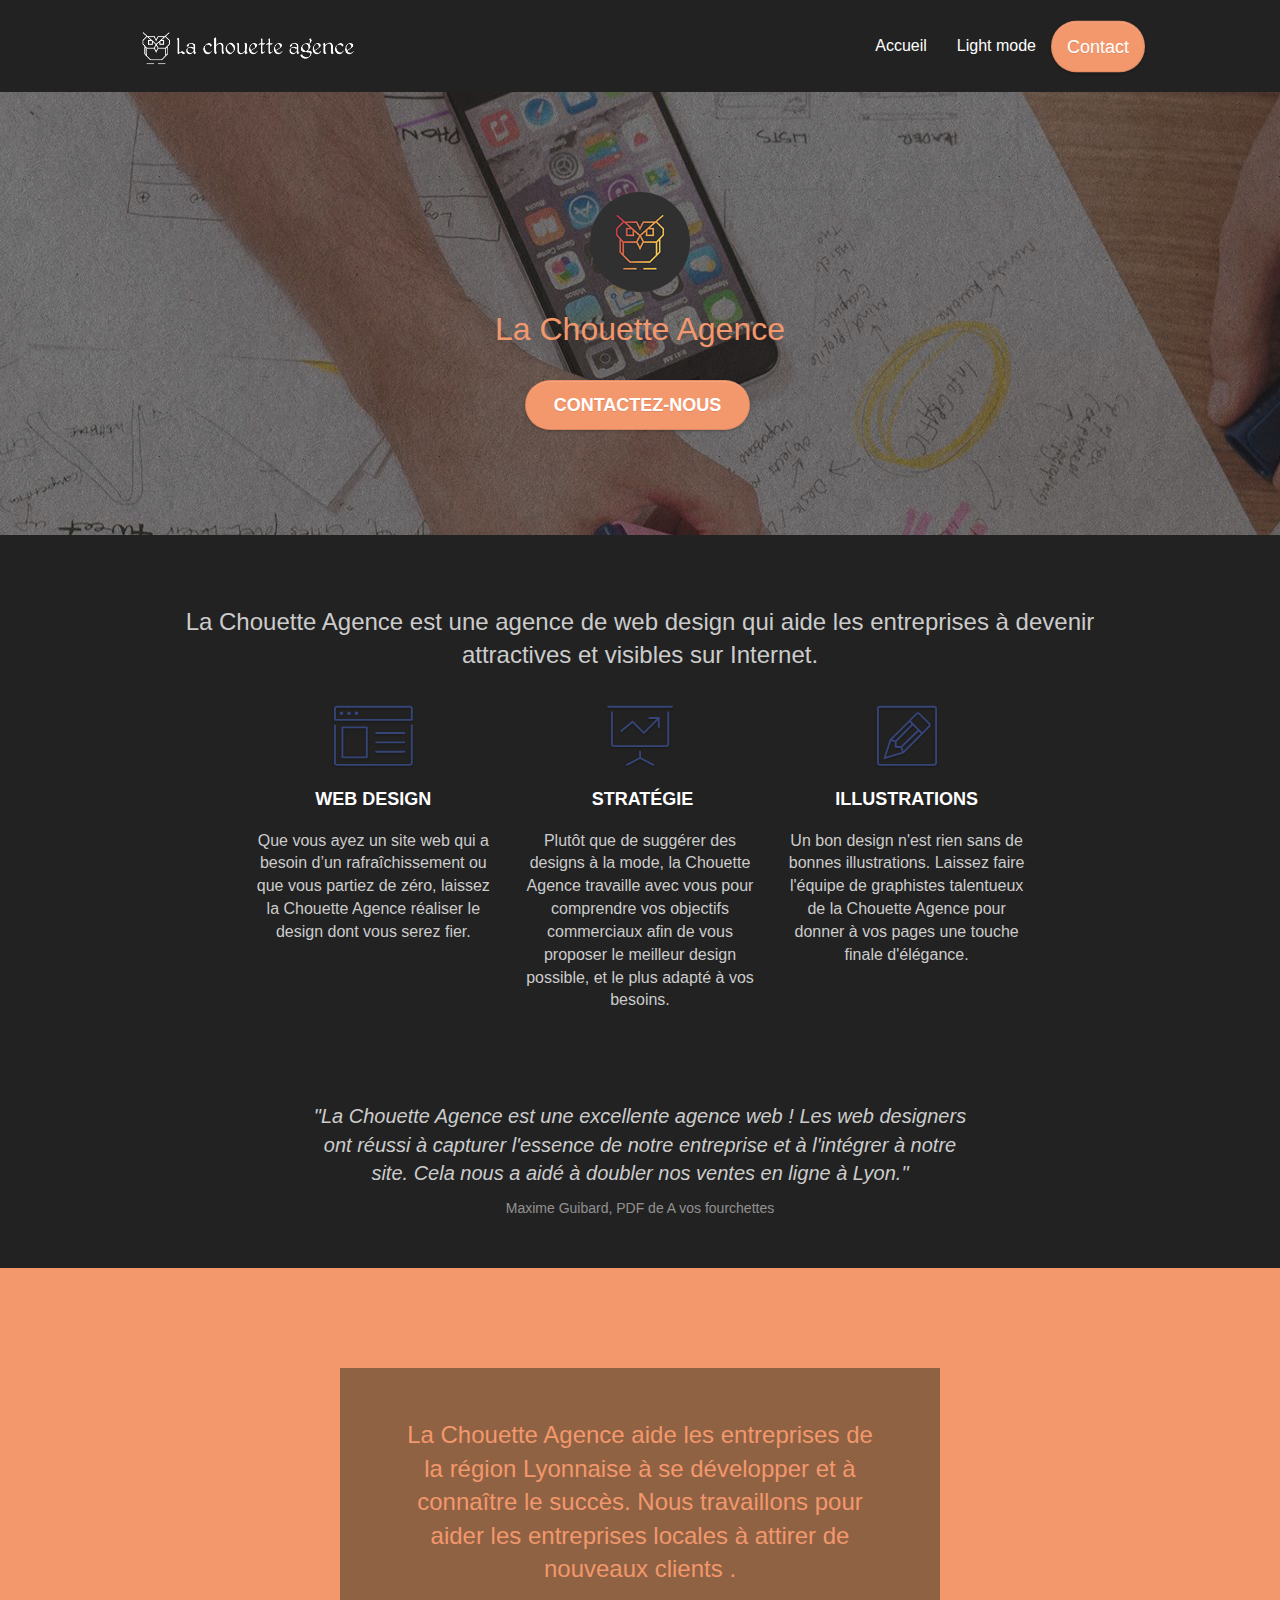
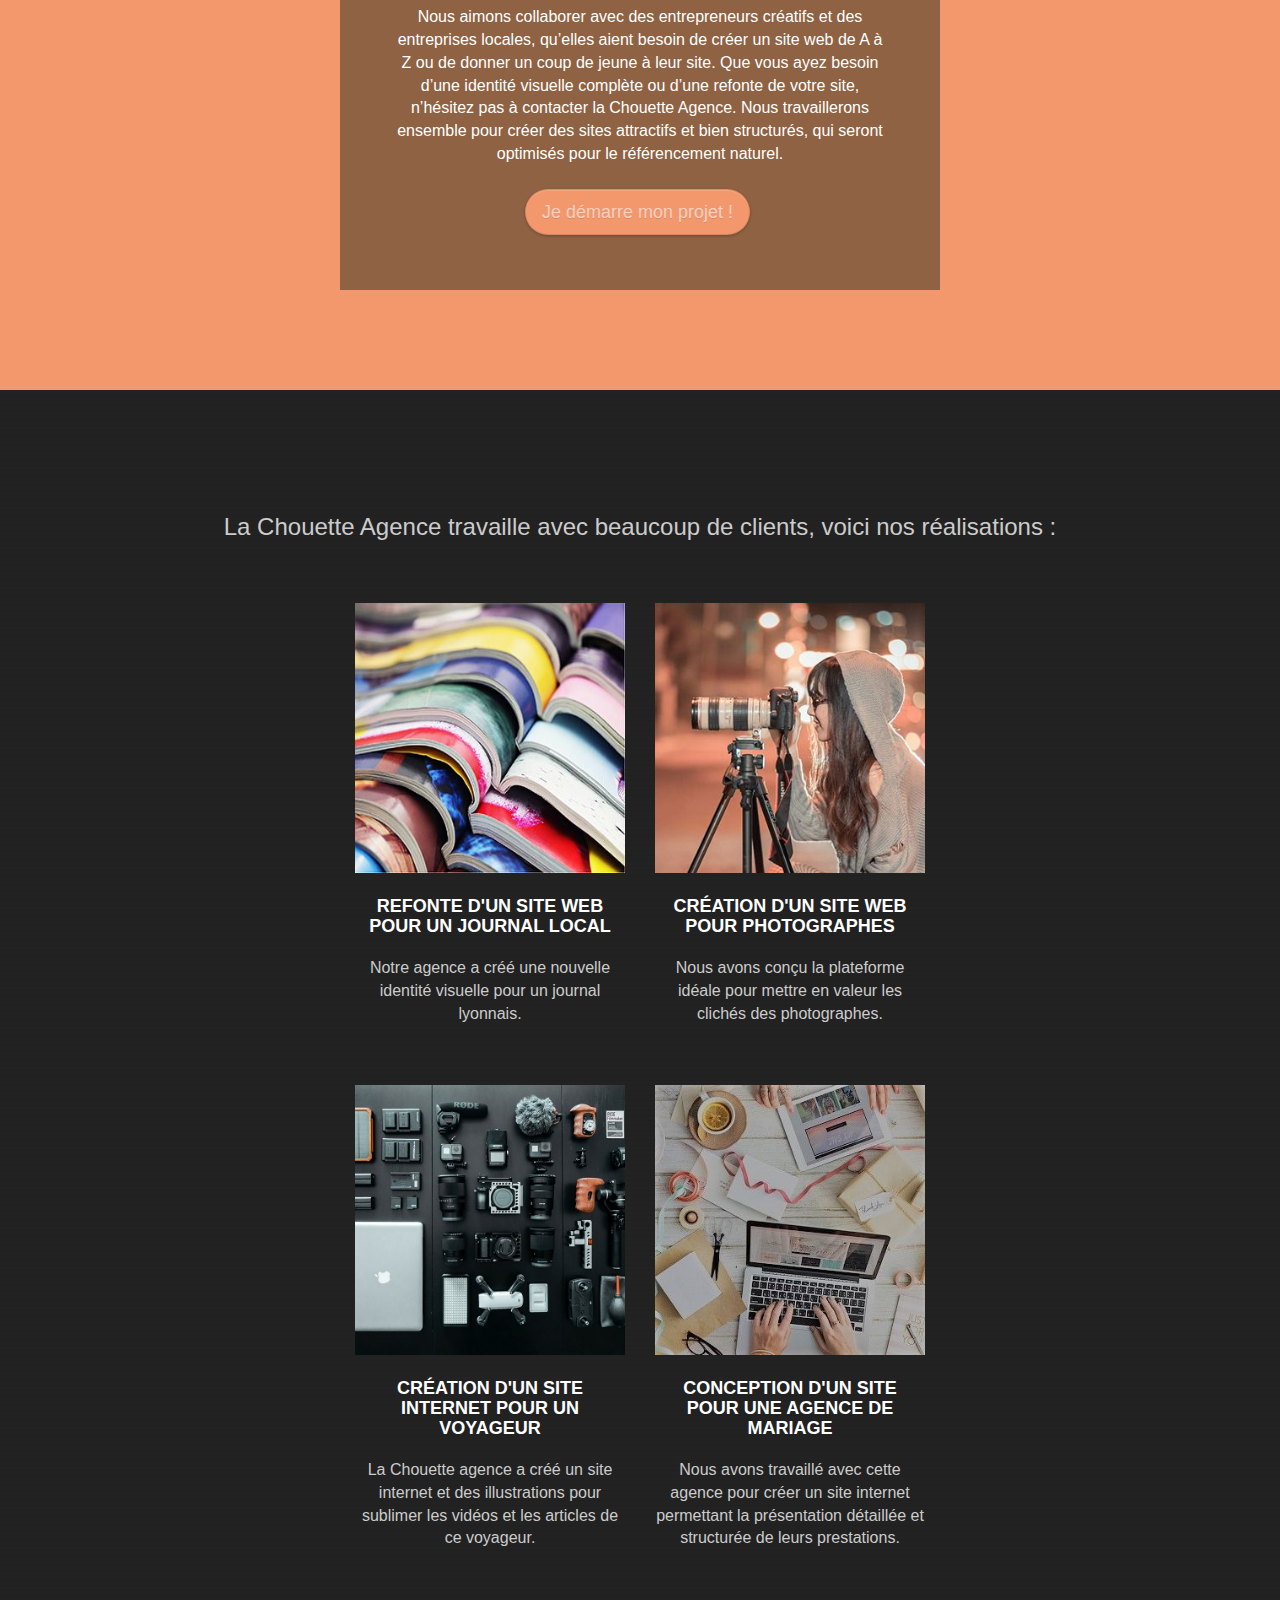
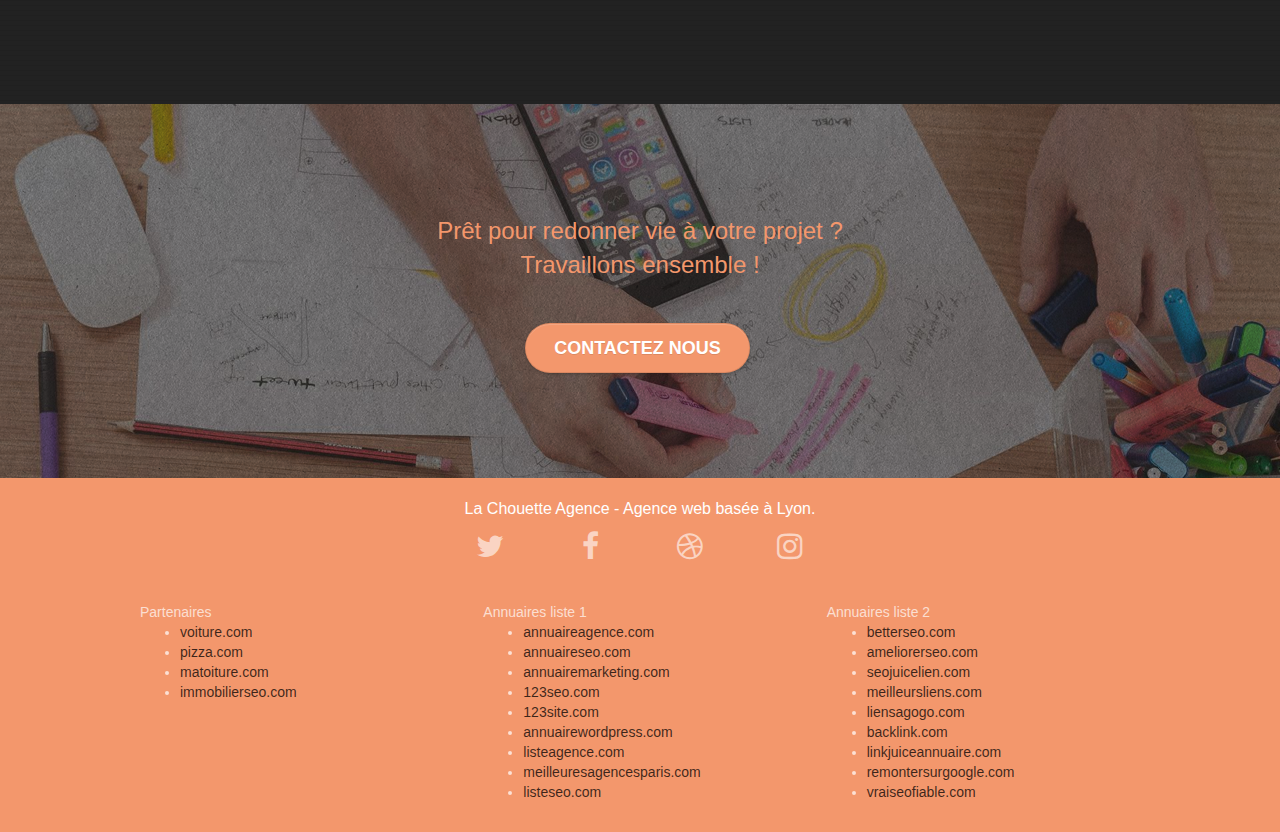
==== darkmode/index.html @ e405d604 "Initial commit" ====
<!doctype html>
<html lang="Default">
<head>
    <meta charset="utf-8">
    <meta name="keywords" content="seo, google, site web, site internet, agence design lyon, agence design, agence design,agence design,strategie,webdesign,web design,agence design,agence design,agence design">
    <meta name="description" content="La Chouette Agence est une Agence de web design basée à Lyon.">
	<meta name="viewport" content="width=device-width, initial-scale=1.0, viewport-fit=cover">
	<meta name="robots" content="index, follow">
    <link rel="shortcut icon" type="image/png" href="../favicon.jpg">
    
	<link rel="stylesheet" type="text/css" href="../css/bootstrap.min.css">
	<link rel="stylesheet" type="text/css" href="../css/font-awesome.min.css">
	<link rel="stylesheet" type="text/css" href="../css/et-line.min.css">
	<link rel="stylesheet" type="text/css" href="../style.darkmode.css">
    
	<script defer src="../js/jquery-2.1.0.min.js"></script>
	<script defer src="../js/bootstrap.min.js"></script>
	<script defer src="../js/blocs.min.js"></script>
	<script defer src="../js/jquery.touchSwipe.min.js" defer></script>
	<script defer src="../js/gmaps.min.js"></script>

    <title>La Chouette Agence - Agence Web Design</title>

    
<!-- Analytics -->
 
<!-- Analytics END -->
    
</head>
<body>
<!-- Principal conteneur -->
<div class="page-container">
	<main>
		<!-- bloc-0 -->
		<div class="bloc l-bloc " id="bloc-0">
			<div class="container bloc-sm">

				<nav class="navbar row">
					<div class="navbar-header">
						<a class="navbar-brand" href="index.html"><img src="../img/la-chouette-agence-light.png" alt="paris web design logo agence web meilleure agence" height="40" /></a>
						<button id="nav-toggle" type="button" class="ui-navbar-toggle navbar-toggle" data-toggle="collapse" data-target=".navbar-1">
							<span class="sr-only">Toggle navigation</span><span class="icon-bar"></span><span class="icon-bar"></span><span class="icon-bar"></span>
						</button>
					</div>
					<div class="collapse navbar-collapse navbar-1 special-dropdown-nav">
						<ul class="site-navigation nav navbar-nav">
							<li>
								<a href="index.html">Accueil</a>
							</li>
							<li>
								<a href="../index.html">Light mode</a>
							</li>
							<li>
								<a class="btn btn-atomic-tangerine btn-clean btn-rd btn-lg" href="../darkmode/contact.html">Contact</a>
							</li>
						</ul>
					</div>
				</nav>
			</div>
		</div>
		<!-- bloc-0 END -->

		<!-- bloc-1-presentation -->
		<header>
			<div class="bloc bgc-dark-slate-blue bg-banniere d-bloc bg-t-edge bloc-bg-texture texture-paper b-parallax" id="bloc-1-hero">
				<div class="container bloc-lg">
					<div class="row tight-width-whitespace">
						<div class="col-sm-12">
							<img src="../img/logo.png" class="center-block image-resize-mode" width="100" alt="La chouette agence, agence web paris, création logo paris" />
							<h1 class="text-center hero-bloc-text tc-white ">
								La Chouette Agence
							</h1>
							<div class="text-center">
								<a href="../font-size/contact.html" class="btn btn-lg btn-clean btn-rd cta-hero btn-atomic-tangerine" id="cta-hero">Contactez-nous</a>
							</div>
						</div>
					</div>
				</div>
			</div>
		</header>
		<!-- bloc-1-presentation END -->

		<!-- bloc-2-services -->
		<section>
			<div class="bloc l-bloc" id="bloc-2-services">
				<div class="container bloc-md">
					<div class="row">
						<div class="col-sm-12 text-center">
							<h2>La Chouette Agence est une agence de web design qui aide les entreprises à devenir attractives et visibles sur Internet.</h2>
						</div>
					</div>
					<div class="row voffset-lg med-width-whitespace">
						<div class="col-sm-4">
							<div class="text-center">
								<span class="et-icon-browser sm-shadow icon-dark-slate-blue icons icon-lg"></span>
							</div>
							<h3 class="mg-md text-center">
								Web design
							</h3>
							<p class="text-center ">
								Que vous ayez un site web qui a besoin d&rsquo;un rafraîchissement ou que vous partiez de zéro, laissez la Chouette Agence réaliser le design dont vous serez fier.
							</p>
						</div>
						<div class="col-sm-4">
							<div class="text-center">
								<span class="et-icon-presentation sm-shadow icon-dark-slate-blue icons icon-lg"></span>
							</div>
							<h3 class="mg-md text-center">
								&nbsp;Stratégie
							</h3>
							<p class="text-center ">
								Plutôt que de suggérer des designs à la mode, la Chouette Agence travaille avec vous pour comprendre vos objectifs commerciaux afin de vous proposer le meilleur design possible, et le plus adapté à vos besoins.<br>
							</p>
						</div>
						<div class="col-sm-4">
							<div class="text-center">
								<span class="et-icon-edit sm-shadow icon-dark-slate-blue icons icon-lg"></span>
							</div>
							<h3 class="mg-md text-center">
								Illustrations
							</h3>
							<p class="text-center ">
								Un bon design n'est rien sans de bonnes illustrations. Laissez faire l'équipe de graphistes talentueux de la Chouette Agence pour donner à vos pages une touche finale d'élégance.
							</p>
						</div>
					</div>
					<div class="row voffset-lg voffset">
						<div class="col-xs-12 col-md-8 col-md-offset-2 text-center">
							<div class="citation">
								<p>"La Chouette Agence est une excellente agence web ! Les web designers ont réussi à capturer l'essence de notre entreprise et à l'intégrer à notre site. Cela nous a aidé à doubler nos ventes en ligne à Lyon."</p>
								Maxime Guibard, PDF de A vos fourchettes
							</div>

						</div>
					</div>
				</div>
			</div>
		</section>
		<!-- bloc-2-services END -->

		<!-- bloc-3-what-i-do -->
		<section>
			<div class="bloc tc-white bgc-atomic-tangerine bg-presentation d-bloc bloc-bg-texture b-parallax" id="bloc-3-what-i-do">
				<div class="container bloc-lg">
					<div class="row tight-width-whitespace black-background">
						<div class="col-sm-12">
							<h2 class="mg-md text-center tc-white">
								La Chouette Agence aide les entreprises de la région Lyonnaise à se développer et à connaître le succès. Nous travaillons pour aider les entreprises locales à attirer de nouveaux clients .<br>
							</h2>
							<p class="text-center white">
								Nous aimons collaborer avec des entrepreneurs créatifs et des entreprises locales, qu’elles aient besoin de créer un site web de A à Z ou de donner un coup de jeune à leur site. Que vous ayez besoin d’une identité visuelle complète ou d’une refonte de votre site, n’hésitez pas à contacter la Chouette Agence. Nous travaillerons ensemble pour créer des sites attractifs et bien structurés, qui seront optimisés pour le référencement naturel. 
								<br><br>
								<a class="btn btn-atomic-tangerine btn-clean btn-rd btn-lg" title="Contactez la Chouette Agence" href="../font-size/contact.html">Je démarre mon projet !</a><br>
							</p>
						</div>
					</div>
				</div>
			</div>
		</section>
		<!-- bloc-3-what-i-do END -->

		<!-- bloc-4-portfolio -->
		<section>
			<div class="bloc bg-lines-h2-bg bg-repeat l-bloc" id="bloc-4-portfolio">
				<div class="container bloc-lg">
					<div class="row">
						<div class="col-sm-12 text-center">
							<h2>La Chouette Agence travaille avec beaucoup de clients, voici nos réalisations :</h2>
						</div>
					</div>
					<div class="row tight-width-whitespace portfolio-row">
						<article class="col-sm-6">
							<a href="#" data-lightbox="../img/1.jpg" data-gallery-id="gallery-1" data-caption="Refonte d'un site web pour un journal local" data-frame="snapshot-lb"><img src="../img/1.jpg" alt="paris web design logo agence web meilleure agence et refonte site web journal" class="img-responsive portfolio-thumb" /></a>
							<h3 class="mg-md text-center">
								Refonte d'un site web pour un journal local
							</h3>
							<p class="text-center">
								Notre agence a créé une nouvelle identité visuelle pour un journal lyonnais.
							</p>
						</article>
						<article class="col-sm-6">
							<a href="#" data-lightbox="../img/2.jpg" data-gallery-id="gallery-1" data-caption="Création d'un site web pour photographes" data-frame="snapshot-lb"><img src="../img/2.jpg" class="img-responsive portfolio-thumb" alt="paris web design logo agence web meilleure agence, Création d'un site web pour photographes" /></a>
							<h3 class="mg-md text-center">
								Création d'un site web pour photographes
							</h3>
							<p class="text-center">
								Nous avons conçu la plateforme idéale pour mettre en valeur les clichés des photographes.
							</p>
						</article>
					</div>
					<div class="row tight-width-whitespace portfolio-row">
						<article class="col-sm-6">
							<a href="#" data-lightbox="../img/3.jpg" data-gallery-id="gallery-1" data-caption="Création d'un site internet pour un voyageur" data-frame="snapshot-lb"><img src="../img/3.jpg" class="img-responsive portfolio-thumb" alt="paris web design logo agence web meilleure agence, Création d'un site web pour voyageur"/></a>
							<h3 class="mg-md text-center">
								Création d'un site internet pour un voyageur
							</h3>
							<p class="text-center">
								La Chouette agence a créé un site internet et des illustrations pour sublimer les vidéos et les articles de ce voyageur.
							</p>
						</article>
						<article class="col-sm-6">
							<a href="#" data-lightbox="../img/4.jpg" data-gallery-id="gallery-1" data-caption="Conception d'un site pour une agence de mariage" data-frame="snapshot-lb"><img src="../img/4.jpg" class="img-responsive portfolio-thumb" alt="paris web design logo agence web meilleure agence, Création d'un site web pour agence de mariage" /></a>
							<h3 class="mg-md text-center">
								Conception d'un site pour une agence de mariage
							</h3>
							<p class="text-center">
								Nous avons travaillé avec cette agence pour créer un site internet permettant la présentation détaillée et structurée de leurs prestations.
							</p>
						</article>
					</div>
				</div>
			</div>
		</section>
		<!-- bloc-4-portfolio END -->

		<!-- bloc-5-cta -->
		<section>
			<div class="bloc bgc-dark-slate-blue bg-banniere d-bloc bloc-bg-texture texture-paper" id="bloc-5-cta">
				<div class="container bloc-lg">
					<div class="row">
						<h2 class="mg-md text-center tc-white">
							Prêt pour redonner vie à votre projet ?<br> Travaillons ensemble !
						</h2>
						<div class="col-sm-12 text-center">
							<a href="../font-size/contact.html" class="btn btn-atomic-tangerine btn-clean btn-rd btn-lg cta-hero">Contactez nous</a>
						</div>
					</div>
				</div>
			</div>
		</section>
		<!-- bloc-5-cta END -->
</main>
<!-- Footer - bloc-8 -->
<footer>
	<div class="bloc bgc-atomic-tangerine d-bloc" id="bloc-8">
		<div class="container bloc-sm">
			<div class="row">
				<div class="col-sm-12">
					<p class="text-center white">
						La Chouette Agence - Agence web basée à Lyon.<br>
					</p>
					<div class="row row-no-gutters social">
						<div class="col-sm-3">
							<div class="text-center">
								<a class="social" href="index.html"><span class="fa fa-twitter icon-md"></span></a>
							</div>
						</div>
						<div class="col-sm-3">
							<div class="text-center">
								<a class="social" href="index.html"><span class="fa fa-facebook icon-md"></span></a>
							</div>
						</div>
						<div class="col-sm-3">
							<div class="text-center">
								<a class="social" href="index.html"><span class="fa fa-dribbble icon-md"></span></a>
							</div>
						</div>
						<div class="col-sm-3">
							<div class="text-center">
								<a class="social" href="index.html"><span class="fa fa-instagram icon-md"></span></a>
							</div>
						</div>
						<div class="keywords" style="color:#F3976C;">Agence web à paris, stratégie web, web design, illustrations, design de site web, site web, web, internet, site internet, site</div>
					</div>
					<div class="row">
						<div class="col-sm-4">
							Partenaires
								<ul>
									<li><a href="voiture.com">voiture.com</a></li>
									<li><a href="pizza.com">pizza.com</a></li>
									<li><a href="matoiture.com">matoiture.com</a></li>
									<li><a href="immobilierseo.com">immobilierseo.com</a></li>
								</ul>		
						</div>
						<div class="col-sm-4">
							Annuaires liste 1
							<ul>
								<li><a href="annuaireagence.com">annuaireagence.com</a></li>
								<li><a href="annuaireseo.com">annuaireseo.com</a></li>
								<li><a href="annuairemarketing.com">annuairemarketing.com</a></li>
								<li><a href="123seoture.com">123seo.com</a></li>
								<li><a href="123site.com">123site.com</a></li>
								<li><a href="annuairewordpress.com">annuairewordpress.com</a></li>
								<li><a href="listeagence.com">listeagence.com</a></li>
								<li><a href="meilleuresagencesparis.com">meilleuresagencesparis.com</a></li>
								<li><a href="listeseo.com">listeseo.com</a></li>
							</ul>
						</div>
						<div class="col-sm-4">
							Annuaires liste 2
							<ul>
								<li><a href="betterseo.com">betterseo.com</a></li>
								<li><a href="ameliorerseo.com">ameliorerseo.com</a></li>
								<li><a href="seojuicelien.com">seojuicelien.com</a></li>
								<li><a href="meilleursliens.com">meilleursliens.com</a></li>
								<li><a href="liensagogo.com">liensagogo.com</a></li>
								<li><a href="backlink.com">backlink.com</a></li>
								<li><a href="linkjuiceannuaire.com">linkjuiceannuaire.com</a></li>
								<li><a href="remontersurgoogle.com">remontersurgoogle.com</a></li>
								<li><a href="vraiseofiable.com">vraiseofiable.com</a></li>
							</ul>
						</div>
					</div>
				</div>
			</div>
		</div>
	</div>
</footer>
<!-- Footer - bloc-8 END -->

</div>
<!-- Principal conteneur END -->
    

</body>
</html>
---- style.darkmode.css ----
body {
    margin: 0;
    padding: 0;
    background: #222;
    overflow-x: hidden;
    -webkit-font-smoothing: antialiased;
    -moz-osx-font-smoothing: grayscale;
}

a,
button {
    transition: all .3s ease-in-out;
    outline: none;
}

a:hover {
    text-decoration: none;
    cursor: pointer;
}

#page-loading-blocs-notifaction {
    position: fixed;
    top: 0;
    bottom: 0;
    width: 100%;
    z-index: 100000;
    background: #FFFFFF url("img/pageload-spinner.gif") no-repeat center center;
}

.bloc {
    width: 100%;
    clear: both;
    background: 50% 50% no-repeat;
    padding: 0 50px;
    -webkit-background-size: cover;
    -moz-background-size: cover;
    -o-background-size: cover;
    background-size: cover;
    position: relative;
}

.bloc .container {
    padding-left: 0;
    padding-right: 0;
}

.bloc-lg {
    padding: 100px 50px;
}

.bloc-md {
    padding: 50px;
}

.bloc-sm {
    padding: 20px 50px;
}

.bg-center,
.bg-l-edge,
.bg-r-edge,
.bg-t-edge,
.bg-b-edge,
.bg-tl-edge,
.bg-bl-edge,
.bg-tr-edge,
.bg-br-edge,
.bg-repeat {
    -webkit-background-size: auto;
    -moz-background-size: auto;
    -o-background-size: auto;
    background-size: auto;
}

.bg-repeat {
    background: repeat;
}

.bg-t-edge {
    background: top no-repeat;
}

.bloc-bg-texture::before {
    content: "";
    background-size: 2px 2px;
    position: absolute;
    top: 0;
    bottom: 0;
    left: 0;
    right: 0;
}

.texture-paper::before {
    background: url(img/texture-paper.png);
    background-size: 280px 280px;
}

.b-parallax {
    background-attachment: fixed;
}

.d-bloc {
    color: rgba(255, 255, 255, .7);
}

.d-bloc button:hover {
    color: rgba(255, 255, 255, .9);
}

.d-bloc .icon-round,
.d-bloc .icon-square,
.d-bloc .icon-rounded,
.d-bloc .icon-semi-rounded-a,
.d-bloc .icon-semi-rounded-b {
    border-color: rgba(255, 255, 255, .9);
}

.d-bloc .divider-h span {
    border-color: rgba(255, 255, 255, .2);
}

.d-bloc .a-btn,
.d-bloc .navbar a,
.d-bloc .navbar-brand,
.d-bloc a .icon-sm,
.d-bloc a .icon-md,
.d-bloc a .icon-lg,
.d-bloc a .icon-xl,
.d-bloc h1 a,
.d-bloc h2 a,
.d-bloc h3 a,
.d-bloc h4 a,
.d-bloc h5 a,
.d-bloc h6 a,
.d-bloc p a {
    color: rgba(255, 255, 255, .6);
}

.d-bloc .a-btn:hover,
.d-bloc .navbar a:hover,
.d-bloc .navbar-brand:hover,
.d-bloc a:hover .icon-sm,
.d-bloc a:hover .icon-md,
.d-bloc a:hover .icon-lg,
.d-bloc a:hover .icon-xl,
.d-bloc h1 a:hover,
.d-bloc h2 a:hover,
.d-bloc h3 a:hover,
.d-bloc h4 a:hover,
.d-bloc h5 a:hover,
.d-bloc h6 a:hover,
.d-bloc p a:hover {
    color: rgba(255, 255, 255, 1);
}

.d-bloc .navbar-toggle .icon-bar {
    background: rgba(255, 255, 255, 1);
}

.d-bloc .btn-wire,
.d-bloc .btn-wire:hover {
    color: rgba(255, 255, 255, 1);
    border-color: rgba(255, 255, 255, 1);
}

.d-bloc .panel {
    color: rgba(0, 0, 0, .5);
}

.d-bloc .panel button:hover {
    color: rgba(0, 0, 0, .7);
}

.d-bloc .panel icon {
    border-color: rgba(0, 0, 0, .7);
}

.d-bloc .panel .divider-h span {
    border-color: rgba(0, 0, 0, .1);
}

.d-bloc .panel .a-btn {
    color: rgba(0, 0, 0, .6);
}

.d-bloc .panel .a-btn:hover {
    color: rgba(0, 0, 0, 1);
}

.d-bloc .panel .btn-wire,
.d-bloc .panel .btn-wire:hover {
    color: rgba(0, 0, 0, .7);
    border-color: rgba(0, 0, 0, .3);
}

.d-bloc .panel,
.l-bloc {
    color: rgba(255,255, 255, .5);
}

.d-bloc .panel button:hover,
.l-bloc button:hover {
    color: rgba(0, 0, 0, .7);
}

.l-bloc .icon-round,
.l-bloc .icon-square,
.l-bloc .icon-rounded,
.l-bloc .icon-semi-rounded-a,
.l-bloc .icon-semi-rounded-b {
    border-color: rgba(0, 0, 0, .7);
}

.d-bloc .panel .divider-h span,
.l-bloc .divider-h span {
    border-color: rgba(0, 0, 0, .1);
}

.d-bloc .panel .a-btn,
.l-bloc .a-btn,
.l-bloc .navbar a,
.l-bloc .navbar-brand,
.l-bloc a .icon-sm,
.l-bloc a .icon-md,
.l-bloc a .icon-lg,
.l-bloc a .icon-xl,
.l-bloc h1 a,
.l-bloc h2 a,
.l-bloc h3 a,
.l-bloc h4 a,
.l-bloc h5 a,
.l-bloc h6 a,
.l-bloc p a {
    color: rgba(0, 0, 0, .6);
}

.d-bloc .panel .a-btn:hover,
.l-bloc .a-btn:hover,
.l-bloc .navbar a:hover,
.l-bloc .navbar-brand:hover,
.l-bloc a:hover .icon-sm,
.l-bloc a:hover .icon-md,
.l-bloc a:hover .icon-lg,
.l-bloc a:hover .icon-xl,
.l-bloc h1 a:hover,
.l-bloc h2 a:hover,
.l-bloc h3 a:hover,
.l-bloc h4 a:hover,
.l-bloc h5 a:hover,
.l-bloc h6 a:hover,
.l-bloc p a:hover {
    color: rgba(0, 0, 0, 1);
}

.l-bloc .navbar-toggle .icon-bar {
    color: rgba(0, 0, 0, .6);
}

.d-bloc .panel .btn-wire,
.d-bloc .panel .btn-wire:hover,
.l-bloc .btn-wire,
.l-bloc .btn-wire:hover {
    color: rgba(0, 0, 0, .7);
    border-color: rgba(0, 0, 0, .3);
}

.voffset {
    margin-top: 30px;
}

.voffset-lg {
    margin-top: 80px;
}

.row-no-gutters {
    margin-right: 0;
    margin-left: 0;
}

.row.row-no-gutters > [class^="col-"],
.row.row-no-gutters > [class*=" col-"] {
    padding-right: 0;
    padding-left: 0;
}

#bloc-1-hero h1 {
    font-size: 32px;
}

.navbar {
    margin-bottom: 0;
    z-index: 1;
}

.navbar-brand {
    height: auto;
    padding: 3px 15px;
    font-size: 25px;
    font-weight: normal;
    font-weight: 600;
    line-height: 44px;
}

.navbar-brand img {
    max-height: 200px;
    margin: 0 5px 0 0;
    display: inline;
}

.navbar-brand img[src$=svg] {
    min-width: 100px;
}

.nav-center .navbar-brand img {
    margin: 0;
}

.navbar .nav {
    padding-top: 2px;
    margin-right: -16px;
    float: right;
    z-index: 1;
}

.nav > li {
    float: left;
    margin-top: 4px;
    font-size: 16px;
}

.navbar-nav .open .dropdown-menu > li > a {
    text-align: inherit;
}

.nav > li a:hover,
.nav > li a:focus {
    background: transparent;
}

.navbar-toggle {
    margin: 10px 10px 0 0;
    border: 0px;
}

.navbar-toggle:hover {
    background: transparent;
}

.navbar-toggle .icon-bar {
    background-color: rgba(0, 0, 0, .5);
    width: 26px;
}

.nav-invert .navbar .nav {
    float: left;
}

.nav-invert .navbar-header,
.nav-invert .navbar-brand {
    float: right;
    position: relative;
    z-index: 2;
}

@media (min-width: 768px) {
    .site-navigation {
        position: absolute;
        top: 50%;
        right: 20px;
        transform: translate(0, -50%);
        -webkit-transform: translateY(-50%);
    }
    .nav > li .dropdown-menu a,
    .nav > li .dropdown-menu a:hover {
        color: #484848;
    }
    .nav-invert .site-navigation {
        left: 0;
        right: 0;
    }
    .nav-center {
        text-align: center;
    }
    .nav-center .navbar-header {
        width: 100%;
    }
    .nav-center .navbar-header,
    .nav-center .navbar-brand,
    .nav-center .nav > li {
        float: none;
        display: inline-block;
    }
    .nav-center .site-navigation {
        position: relative;
        width: 100%;
        right: 0;
        margin-right: 0px;
        margin-top: 20px;
    }
    .nav-center.mini-nav .navbar-toggle {
        float: none;
        margin: 10px auto 0;
    }
}

.nav > li > .dropdown a {
    background: none;
    display: block;
    padding: 14px 15px;
}

nav .caret {
    margin: 0 5px;
}

.dropdown-menu .dropdown-menu {
    top: -8px;
    left: 100%;
}

.dropdown-menu .dropmenu-flow-right {
    top: 100%;
    left: 0;
    margin-left: -1px;
    border-top-left-radius: 0;
    border-top-right-radius: 0;
}

.dropdown-menu .dropdown span {
    border: 4px solid black;
    border-top-color: transparent;
    border-right-color: transparent;
    border-bottom-color: transparent;
    margin: 6px -5px 0 0;
    float: right;
}

.mg-md {
    margin-top: 10px;
    margin-bottom: 20px;
}

.mg-lg {
    margin-top: 10px;
    margin-bottom: 40px;
}

.btn {
    margin: 0 5px 5px 0;
}

.btn.pull-right {
    margin: 0 0 5px 5px;
}

.btn-d,
.btn-d:hover,
.btn-d:focus {
    color: #FFF;
    background: rgba(0, 0, 0, .3);
}

button {
    outline: none;
}

.btn-rd {
    border-radius: 40px;
}

.btn-clean {
    border: 1px solid rgba(0, 0, 0, .08);
    border-bottom-color: rgba(0, 0, 0, .1);
    text-shadow: 0 1px 0 rgba(0, 0, 1, .1);
    box-shadow: 0 1px 3px rgba(0, 0, 1, .25), inset 0 1px 0 0 rgba(255, 255, 255, .15);
}

.icon-md {
    font-size: 30px;
}

.icon-lg {
    font-size: 60px;
}

.sm-shadow {
    text-shadow: 0 1px 2px rgba(0, 0, 0, .3);
}

.panel-sq,
.panel-sq .panel-heading,
.panel-sq .panel-footer {
    border-radius: 0;
}

.panel-rd {
    border-radius: 30px;
}

.panel-rd .panel-heading {
    border-radius: 29px 29px 0 0;
}

.panel-rd .panel-footer {
    border-radius: 0 0 29px 29px;
}

.form-control {
    border-color: rgba(0, 0, 0, .1);
    box-shadow: none;
}

.scrollToTop {
    width: 40px;
    height: 40px;
    position: fixed;
    bottom: 20px;
    right: 20px;
    opacity: 0;
    z-index: 500;
    transition: all .3s ease-in-out;
}

.scrollToTop span {
    margin-top: 6px;
}

.showScrollTop {
    font-size: 14px;
    opacity: 1;
}

a[data-lightbox] {
    position: relative;
    display: block;
    text-align: center;
}

a[data-lightbox]:hover::before {
    content: "+";
    font-family: "HelveticaNeue-Light", "Helvetica Neue Light", "Helvetica Neue", Helvetica, Arial;
    font-size: 32px;
    width: 50px;
    height: 50px;
    margin-left: -25px;
    border-radius: 50%;
    background: rgba(0, 0, 0, .6);
    color: #FFF;
    font-weight: 100;
    z-index: 1;
    position: absolute;
    top: 50%;
    transform: translateY(-50%);
    -webkit-transform: translateY(-50%);
}

a[data-lightbox]:hover img {
    opacity: 0.6;
    -webkit-animation-fill-mode: none;
    animation-fill-mode: none;
}

#lightbox-modal {
    display: flex;
    align-items: center;
}

#lightbox-modal .modal-dialog {
    width: 90%;
    max-width: 900px;
    margin: 0 auto 0;
}

#lightbox-modal .modal-dialog img {
    max-height: 90vh;
    margin: 0 auto;
}

.lightbox-caption {
    padding: 20px;
    color: #FFF;
    background: rgba(0, 0, 0, .5);
    position: absolute;
    left: 15px;
    right: 15px;
    bottom: 5px;
}

.close-lightbox {
    color: #FFF;
    font-size: 30px;
    position: absolute;
    top: 20px;
    right: 20px;
    z-index: 20;
    background: rgba(0, 0, 0, .5);
    border: none;
    line-height: 30px;
    padding: 0 9px 5px;
    opacity: 0.3;
}

.close-lightbox:hover,
.next-lightbox:hover,
.prev-lightbox:hover {
    opacity: 1.0;
    color: #FFF;
}

.next-lightbox,
.prev-lightbox {
    font-size: 20px;
    color: rgba(255, 255, 255, .9);
    background: rgba(0, 0, 0, .5);
    transition: all .2s ease-in-out;
    position: absolute;
    top: 45%;
    z-index: 1;
    opacity: 0.4;
}

.next-lightbox {
    padding: 6px 8px 1px 13px;
    right: 25px;
}

.prev-lightbox {
    padding: 6px 13px 1px 10px;
    left: 25px;
}

.snapshot-lb .modal-body {
    padding-bottom: 45px;
}

.snapshot-lb .lightbox-caption {
    padding: 0;
    color: rgba(0, 0, 0, .5);
    background: none;
}

h1,
h2,
h3,
h4,
h5,
h6,
p,
label,
.btn,
a {
    font-family: "helvetica";
    font-weight: 400;
    color: #ccc;
    position:relative;
}

.container {
    max-width: 1000px;
}

.hero-bloc-text {
    font-size: 38px;
}

.hero-bloc-text-sub {
    font-size: 36px;
}

.statement-bloc-text {
    line-height: 26px;
    font-style: italic;
    font-size: 20px;
    text-align: center;
    font-weight: lighter;
    max-width: 520px;
    margin: auto auto auto auto;
}

p {
    font-size: 16px;
}

.tight-width-whitespace {
    max-width: 600px;
    margin: auto auto auto auto;
}

.h1 {
    font-size: 24px;
    font-family: "Open Sans";
}

.cta-hero {
    margin-top: 22px;
    color: #FFFFFF;
    text-transform: uppercase;
    padding: 12px 28px 12px 28px;
    font-size: 18px;
    font-weight: 700;
}

.social {
    max-width: 400px;
    margin: auto auto auto auto;
}

h2 {
    font-size: 24px;
    line-height: 1.4em;
}

h3 {
    font-size: 18px;
    text-transform: uppercase;
    font-weight: 700;
    color: #fff;
}

.med-width-whitespace {
    max-width: 800px;
    margin: auto auto auto auto;
    box-shadow: 0px 0px 0px #000000;
}

h1 {
    color: #333333;
}

h4 {
    color: #333333;
}

.icons {
    margin-bottom: 14px;
    margin-top: 24px;
}

.white {
    color: #FFFFFF;
}

.portfolio-thumb {
    margin-bottom: 24px;
}

.portfolio-row {
    margin-bottom: 44px;
    margin-top: 50px;
}

.avatar {
    box-shadow: 0px 4px 9px rgba(0, 0, 0, 0.3);
}

.black-background {
    background-color: rgba(100, 75, 50, 0.7);
    padding: 40px 40px 40px 40px;
}

.bold-link {
    font-weight: 900;
    text-decoration: underline;
}

.bgc-white {
    background-color: #FFFFFF;
}


.bgc-dark-slate-blue {
    background-color: #364577;
}

.bgc-atomic-tangerine {
    background-color: #F3976C;
}

.tc-white {
    color: #F3976C;
}

.btn-atomic-tangerine {
    background: #F3976C;
    color: #FFFFFF;
}

.btn-atomic-tangerine:hover {
    background: #c27956;
    color: #FFFFFF;
}

.ltc-white {
    color: #FFFFFF;
}

.ltc-white:hover {
    color: #cccccc;
}

.ltc-atomic-tangerine {
    color: #F3976C;
}

.ltc-atomic-tangerine:hover {
    color: #c27956;
}

.icon-dark-slate-blue {
    color: #364577;
    border-color: #364577;
}

.bg-dots-bg {
    background-image: url("img/dots-bg.png");
}

.bg-lines-h2-bg {
    background-image: url("img/lines-h2-bg.png");
}

.bg-banniere {
    background-image: url("img/la-chouette-agence-banniere.jpg");
}

.bg-presentation {
    background-image: url("img/image-de-presentation.jpg");
}

.citation p {
    font-size: 2rem;
    font-style: italic;
}

/*DARK MODE*/


.site-navigation.nav.navbar-nav li a {
    color:#fff;
}

footer a {
    color: rgba(0,0,0,0.75);
}


@media (max-width: 1024px) {
    .bloc {
        padding-left: 20px;
        padding-right: 20px;
    }
    .bloc.full-width-bloc,
    .bloc-tile-2.full-width-bloc .container,
    .bloc-tile-3.full-width-bloc .container,
    .bloc-tile-4.full-width-bloc .container {
        padding-left: 0;
        padding-right: 0;
    }
}

@media (max-width: 992px) and (min-width: 768px) {
    .navbar .nav {
        max-width: 80%
    }
    .nav-center.navbar .nav {
        max-width: 100%
    }
}

@media only screen and (min-device-width: 768px) and (max-device-width: 1024px) and (orientation: landscape) {
    .b-parallax {
        background-attachment: scroll;
    }
}

@media only screen and (min-device-width: 1024px) and (max-device-width: 1366px) and (-webkit-min-device-pixel-ratio: 1.5) {
    .b-parallax {
        background-attachment: scroll;
    }
}

@media (max-width: 991px) {
    .container {
        width: 100%;
    }
    .b-parallax {
        background-attachment: scroll;
    }
    .page-container,
    #hero-bloc {
        overflow-x: hidden;
        position: relative;
    }
    .bloc {
        padding-left: constant(safe-area-inset-left);
        padding-right: constant(safe-area-inset-right);
    }
    .bloc-group,
    .bloc-group .bloc {
        display: block;
        width: 100%;
    }
    .bloc-fill-screen .fill-bloc-top-edge,
    .bloc-fill-screen .fill-bloc-bottom-edge {
        padding: 0 20px;
        padding-left: constant(safe-area-inset-left);
        padding-right: constant(safe-area-inset-right);
    }
}

@media (max-width: 767px) {
    .page-container {
        overflow-x: hidden;
        position: relative;
    }
    h1,
    h2,
    h3,
    h4,
    h5,
    h6,
    p,
    #disqus_thread {
        padding-left: 10px;
        padding-right: 10px;
    }
    .b-parallax {
        background-attachment: scroll;
    }
    .navbar .nav {
        padding-top: 0;
        border-top: 1px solid rgba(0, 0, 0, .2);
        float: none;
    }
    .navbar.row {
        margin-left: 0;
        margin-right: 0;
    }
    .site-navigation {
        position: inherit;
        transform: none;
        -webkit-transform: none;
        -ms-transform: none;
    }
    .nav > li {
        margin-top: 0;
        border-bottom: 1px solid rgba(0, 0, 0, .1);
        background: rgba(0, 0, 0, .05);
        text-align: left;
        padding-left: 15px;
        width: 100%;
    }
    .nav > li:hover {
        background: rgba(0, 0, 0, .08);
    }
    .dropdown .dropdown a .caret {
        float: none;
        margin: 5px 0 0 10px;
        border: 4px solid black;
        border-bottom-color: transparent;
        border-right-color: transparent;
        border-left-color: transparent;
    }
    #hero-bloc .navbar .nav {
        background: rgba(0, 0, 0, .8);
    }
    #hero-bloc .navbar .nav a {
        color: rgba(255, 255, 255, .6);
    }
    .hero {
        padding: 50px 0;
    }
    .hero-nav {
        left: -1px;
        right: -1px;
    }
    .navbar-collapse {
        padding: 0;
        overflow-x: hidden;
        -webkit-box-shadow: none;
        box-shadow: none;
    }
    .navbar-brand img {
        max-height: 40px;
        width: auto;
    }
    .nav-invert .navbar-header {
        float: none;
        width: 100%;
    }
    .nav-invert .navbar-toggle {
        float: left;
        margin-left: 10px;
    }
    .bloc {
        padding-left: 0;
        padding-right: 0;
    }
    .bloc-xxl,
    .bloc-xl,
    .bloc-lg {
        padding: 40px 0;
    }
    .bloc-sm,
    .bloc-md {
        padding-left: 0;
        padding-right: 0;
    }
    .bloc-tile-2 .container,
    .bloc-tile-3 .container,
    .bloc-tile-4 .container,
    .bloc-fill-screen .fill-bloc-top-edge,
    .bloc-fill-screen .fill-bloc-bottom-edge {
        padding-left: 0;
        padding-right: 0;
    }
    .a-block {
        padding: 0 10px;
    }
    .btn-dwn {
        display: none;
    }
    .voffset {
        margin-top: 5px;
    }
    .voffset-md {
        margin-top: 20px;
    }
    .voffset-lg {
        margin-top: 30px;
    }
    form {
        padding: 5px;
    }
    .close-lightbox {
        display: inline-block;
    }
    .blocsapp-device-iphone5 {
        background-size: 216px 425px;
        padding-top: 60px;
        width: 216px;
        height: 425px;
    }
    .blocsapp-device-iphone5 img {
        width: 180px;
        height: 320px;
    }
}

@media (max-width: 400px) {
    .bloc {
        padding-left: 0;
        padding-right: 0;
    }
}

@media (max-width: 767px) {
    .bloc-mob-center-text {
        text-align: center;
    }
}
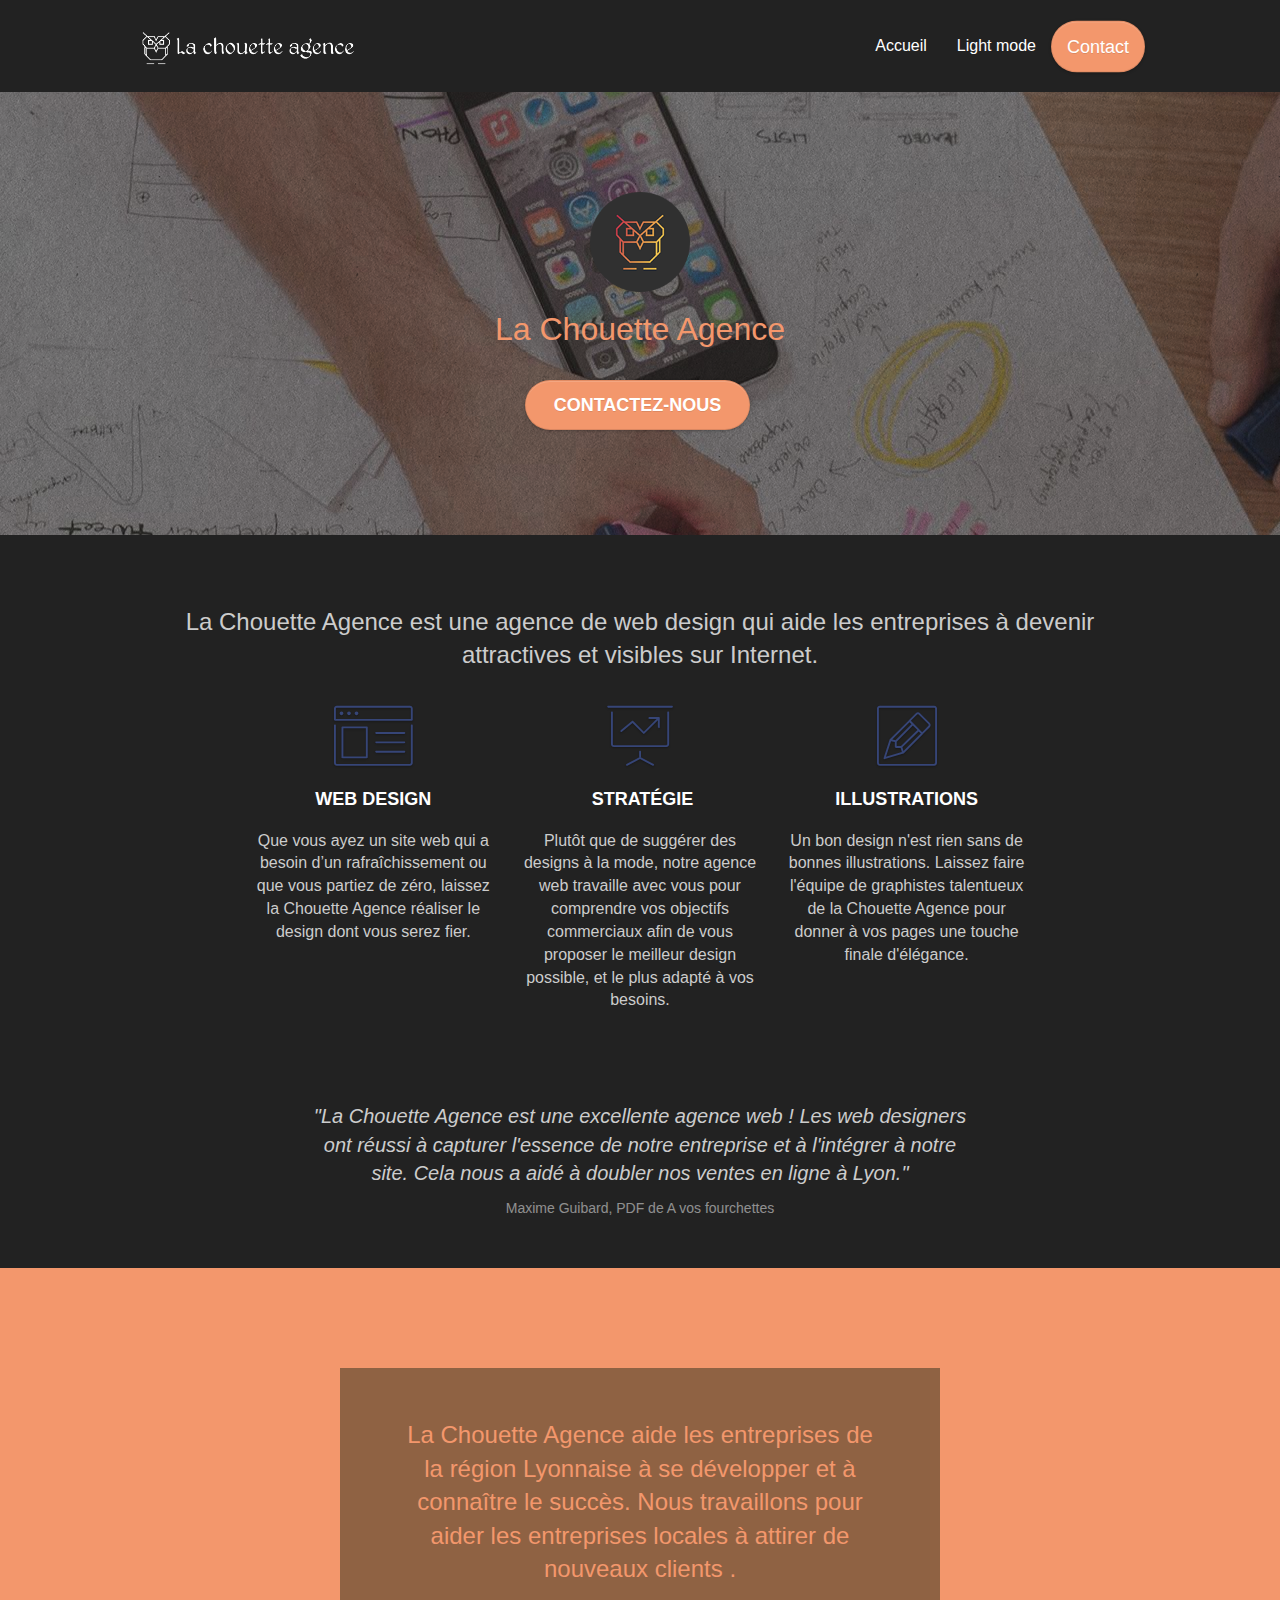
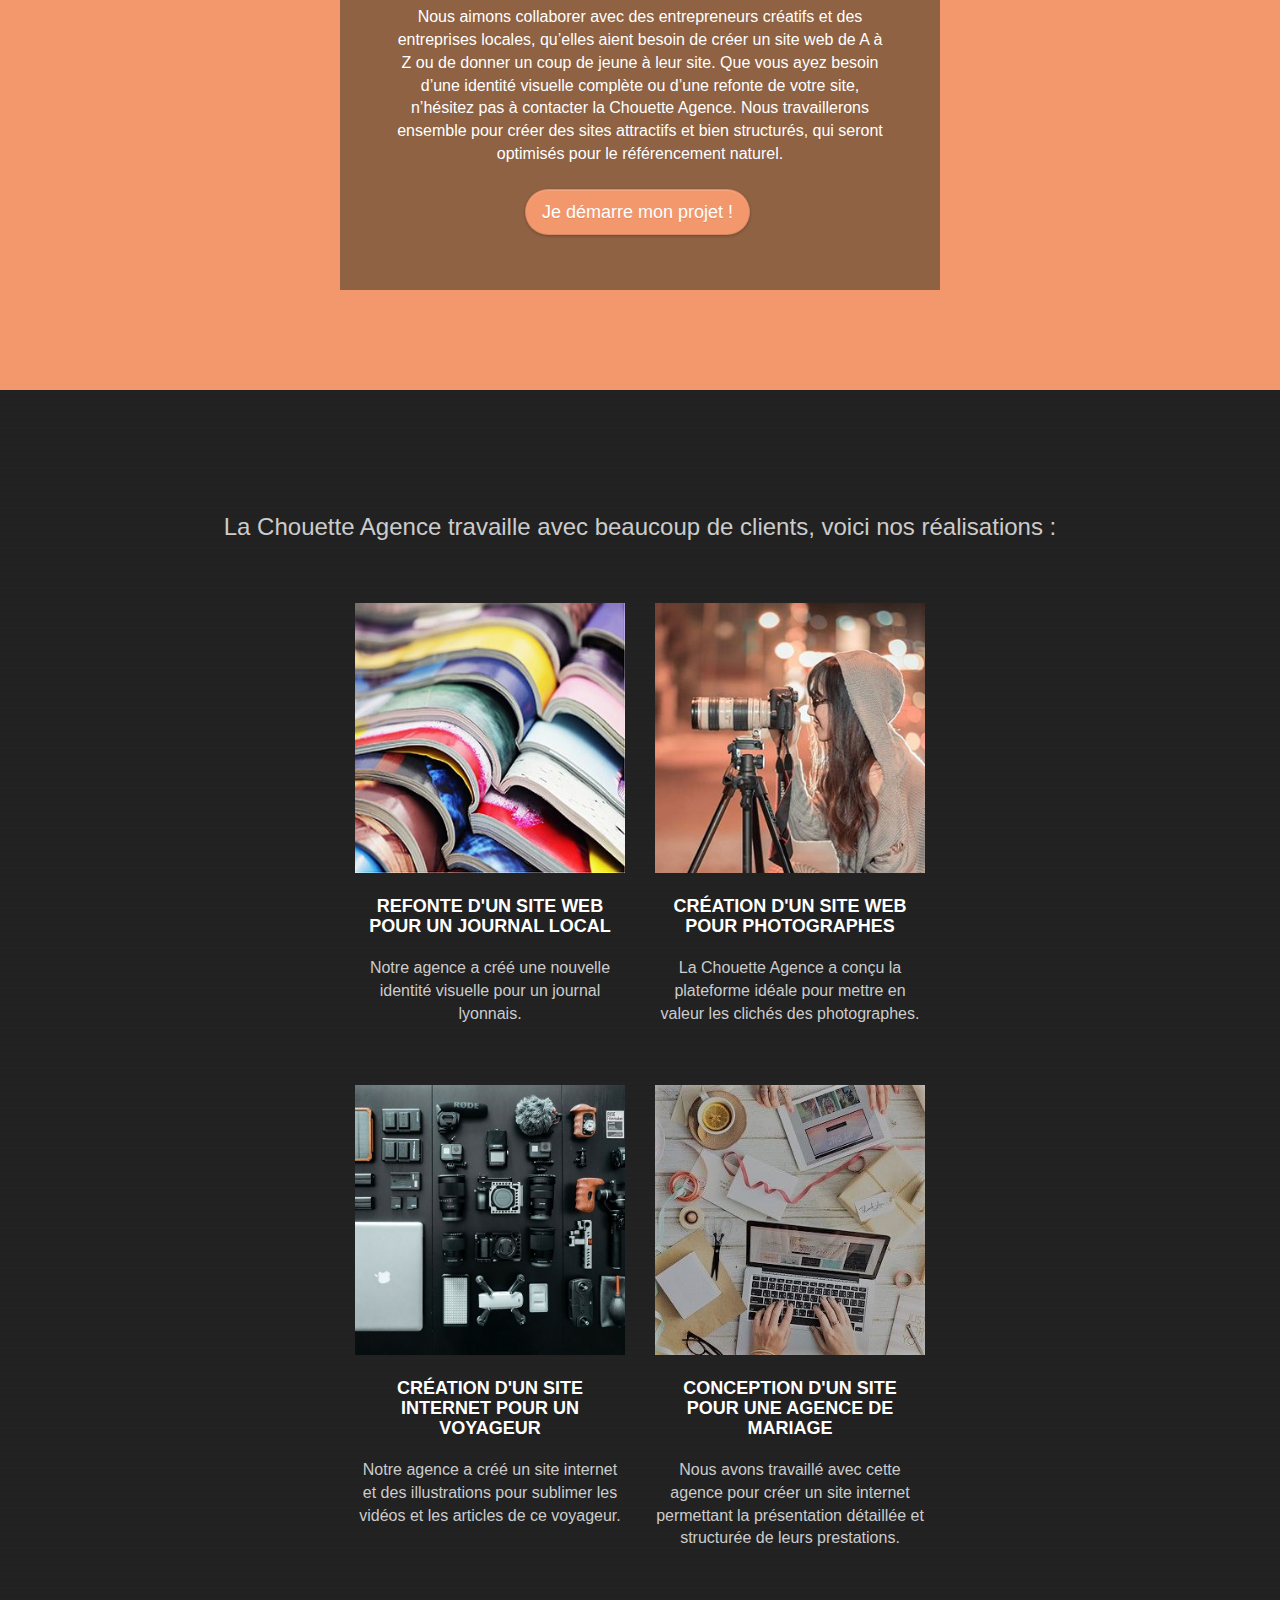
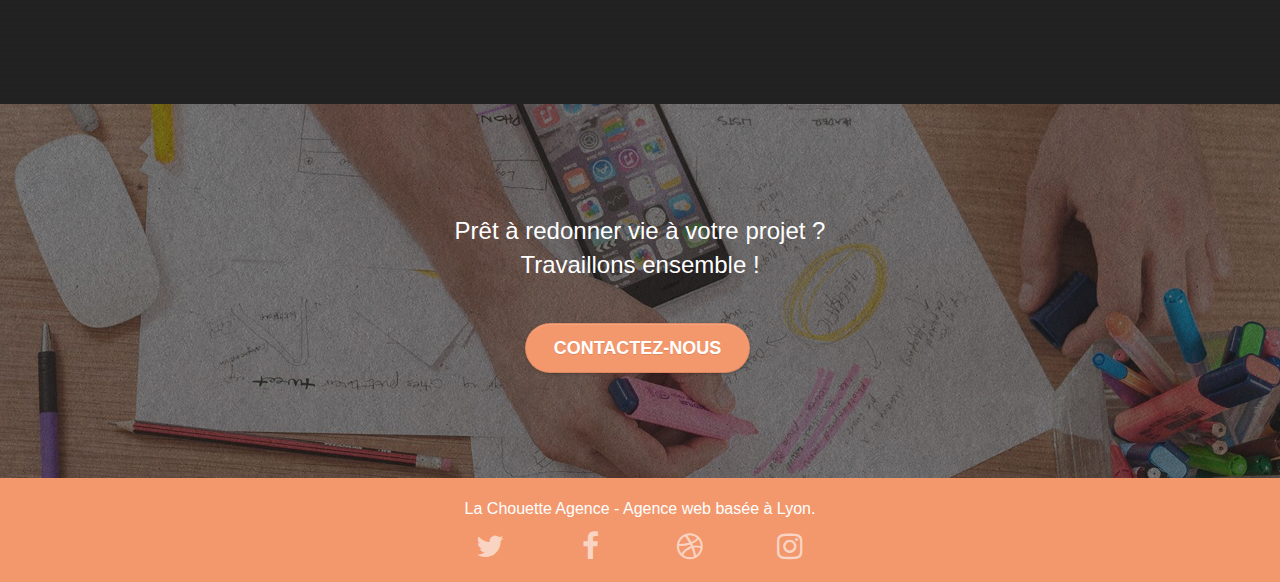
==== commit 776136ae: "update recommandations post mentorat" ====
--- a/darkmode/index.html
+++ b/darkmode/index.html
@@ -2,16 +2,16 @@
 <html lang="Default">
 <head>
     <meta charset="utf-8">
-    <meta name="keywords" content="seo, google, site web, site internet, agence design lyon, agence design, agence design,agence design,strategie,webdesign,web design,agence design,agence design,agence design">
-    <meta name="description" content="La Chouette Agence est une Agence de web design basée à Lyon.">
+    <meta name="keywords" content="agence web, web design lyon, web design, agence web lyon, illustration, strategie web, refonte site web, design, site web, site internet">
+    <meta name="description" content="La Chouette Agence est une Agence de web design basée à Lyon qui aide les entreprises à devenir attractives et visibles sur Internet.">
 	<meta name="viewport" content="width=device-width, initial-scale=1.0, viewport-fit=cover">
-	<meta name="robots" content="index, follow">
+	<meta name="robots" content="noindex, nofollow">
     <link rel="shortcut icon" type="image/png" href="../favicon.jpg">
     
 	<link rel="stylesheet" type="text/css" href="../css/bootstrap.min.css">
 	<link rel="stylesheet" type="text/css" href="../css/font-awesome.min.css">
 	<link rel="stylesheet" type="text/css" href="../css/et-line.min.css">
-	<link rel="stylesheet" type="text/css" href="../style.darkmode.css">
+	<link rel="stylesheet" type="text/css" href="../style.darkmode.min.css">
     
 	<script defer src="../js/jquery-2.1.0.min.js"></script>
 	<script defer src="../js/bootstrap.min.js"></script>
@@ -45,13 +45,13 @@
 					<div class="collapse navbar-collapse navbar-1 special-dropdown-nav">
 						<ul class="site-navigation nav navbar-nav">
 							<li>
-								<a href="index.html">Accueil</a>
+								<a title="Accueil la Chouette Agence" href="index.html">Accueil</a>
 							</li>
 							<li>
-								<a href="../index.html">Light mode</a>
+								<a title="Light mode" href="../index.html">Light mode</a>
 							</li>
 							<li>
-								<a class="btn btn-atomic-tangerine btn-clean btn-rd btn-lg" href="../darkmode/contact.html">Contact</a>
+								<a class="btn btn-atomic-tangerine btn-clean btn-rd btn-lg" title="Contacter la Chouette Agence" href="../darkmode/contact.html">Contact</a>
 							</li>
 						</ul>
 					</div>
@@ -71,7 +71,7 @@
 								La Chouette Agence
 							</h1>
 							<div class="text-center">
-								<a href="../font-size/contact.html" class="btn btn-lg btn-clean btn-rd cta-hero btn-atomic-tangerine" id="cta-hero">Contactez-nous</a>
+								<a href="../font-size/contact.html" title="Contacter la Chouette Agence" class="btn btn-lg btn-clean btn-rd cta-hero btn-atomic-tangerine" id="cta-hero">Contactez-nous</a>
 							</div>
 						</div>
 					</div>
@@ -109,7 +109,7 @@
 								&nbsp;Stratégie
 							</h3>
 							<p class="text-center ">
-								Plutôt que de suggérer des designs à la mode, la Chouette Agence travaille avec vous pour comprendre vos objectifs commerciaux afin de vous proposer le meilleur design possible, et le plus adapté à vos besoins.<br>
+								Plutôt que de suggérer des designs à la mode, notre agence web travaille avec vous pour comprendre vos objectifs commerciaux afin de vous proposer le meilleur design possible, et le plus adapté à vos besoins.<br>
 							</p>
 						</div>
 						<div class="col-sm-4">
@@ -148,7 +148,7 @@
 								La Chouette Agence aide les entreprises de la région Lyonnaise à se développer et à connaître le succès. Nous travaillons pour aider les entreprises locales à attirer de nouveaux clients .<br>
 							</h2>
 							<p class="text-center white">
-								Nous aimons collaborer avec des entrepreneurs créatifs et des entreprises locales, qu’elles aient besoin de créer un site web de A à Z ou de donner un coup de jeune à leur site. Que vous ayez besoin d’une identité visuelle complète ou d’une refonte de votre site, n’hésitez pas à contacter la Chouette Agence. Nous travaillerons ensemble pour créer des sites attractifs et bien structurés, qui seront optimisés pour le référencement naturel. 
+								Nous aimons collaborer avec des entrepreneurs créatifs et des entreprises locales, qu’elles aient besoin de créer un site web de A à Z ou de donner un coup de jeune à leur site. Que vous ayez besoin d’une identité visuelle complète ou d’une refonte de votre site, n’hésitez pas à contacter la Chouette Agence. Nous travaillerons ensemble pour créer des sites attractifs et bien structurés, qui seront optimisés pour le référencement naturel.
 								<br><br>
 								<a class="btn btn-atomic-tangerine btn-clean btn-rd btn-lg" title="Contactez la Chouette Agence" href="../font-size/contact.html">Je démarre mon projet !</a><br>
 							</p>
@@ -184,7 +184,7 @@
 								Création d'un site web pour photographes
 							</h3>
 							<p class="text-center">
-								Nous avons conçu la plateforme idéale pour mettre en valeur les clichés des photographes.
+								La Chouette Agence a conçu la plateforme idéale pour mettre en valeur les clichés des photographes.
 							</p>
 						</article>
 					</div>
@@ -195,7 +195,7 @@
 								Création d'un site internet pour un voyageur
 							</h3>
 							<p class="text-center">
-								La Chouette agence a créé un site internet et des illustrations pour sublimer les vidéos et les articles de ce voyageur.
+								Notre agence a créé un site internet et des illustrations pour sublimer les vidéos et les articles de ce voyageur.
 							</p>
 						</article>
 						<article class="col-sm-6">
@@ -218,11 +218,11 @@
 			<div class="bloc bgc-dark-slate-blue bg-banniere d-bloc bloc-bg-texture texture-paper" id="bloc-5-cta">
 				<div class="container bloc-lg">
 					<div class="row">
-						<h2 class="mg-md text-center tc-white">
-							Prêt pour redonner vie à votre projet ?<br> Travaillons ensemble !
+						<h2 class="mg-md text-center txt-white">
+							Prêt à redonner vie à votre projet ?<br> Travaillons ensemble !
 						</h2>
 						<div class="col-sm-12 text-center">
-							<a href="../font-size/contact.html" class="btn btn-atomic-tangerine btn-clean btn-rd btn-lg cta-hero">Contactez nous</a>
+							<a href="../font-size/contact.html" title="Contacter la Chouette Agence" class="btn btn-atomic-tangerine btn-clean btn-rd btn-lg cta-hero">Contactez-nous</a>
 						</div>
 					</div>
 				</div>
@@ -242,63 +242,23 @@
 					<div class="row row-no-gutters social">
 						<div class="col-sm-3">
 							<div class="text-center">
-								<a class="social" href="index.html"><span class="fa fa-twitter icon-md"></span></a>
-							</div>
-						</div>
-						<div class="col-sm-3">
-							<div class="text-center">
-								<a class="social" href="index.html"><span class="fa fa-facebook icon-md"></span></a>
-							</div>
-						</div>
-						<div class="col-sm-3">
-							<div class="text-center">
-								<a class="social" href="index.html"><span class="fa fa-dribbble icon-md"></span></a>
-							</div>
-						</div>
-						<div class="col-sm-3">
-							<div class="text-center">
-								<a class="social" href="index.html"><span class="fa fa-instagram icon-md"></span></a>
-							</div>
-						</div>
-						<div class="keywords" style="color:#F3976C;">Agence web à paris, stratégie web, web design, illustrations, design de site web, site web, web, internet, site internet, site</div>
-					</div>
-					<div class="row">
-						<div class="col-sm-4">
-							Partenaires
-								<ul>
-									<li><a href="voiture.com">voiture.com</a></li>
-									<li><a href="pizza.com">pizza.com</a></li>
-									<li><a href="matoiture.com">matoiture.com</a></li>
-									<li><a href="immobilierseo.com">immobilierseo.com</a></li>
-								</ul>		
-						</div>
-						<div class="col-sm-4">
-							Annuaires liste 1
-							<ul>
-								<li><a href="annuaireagence.com">annuaireagence.com</a></li>
-								<li><a href="annuaireseo.com">annuaireseo.com</a></li>
-								<li><a href="annuairemarketing.com">annuairemarketing.com</a></li>
-								<li><a href="123seoture.com">123seo.com</a></li>
-								<li><a href="123site.com">123site.com</a></li>
-								<li><a href="annuairewordpress.com">annuairewordpress.com</a></li>
-								<li><a href="listeagence.com">listeagence.com</a></li>
-								<li><a href="meilleuresagencesparis.com">meilleuresagencesparis.com</a></li>
-								<li><a href="listeseo.com">listeseo.com</a></li>
-							</ul>
-						</div>
-						<div class="col-sm-4">
-							Annuaires liste 2
-							<ul>
-								<li><a href="betterseo.com">betterseo.com</a></li>
-								<li><a href="ameliorerseo.com">ameliorerseo.com</a></li>
-								<li><a href="seojuicelien.com">seojuicelien.com</a></li>
-								<li><a href="meilleursliens.com">meilleursliens.com</a></li>
-								<li><a href="liensagogo.com">liensagogo.com</a></li>
-								<li><a href="backlink.com">backlink.com</a></li>
-								<li><a href="linkjuiceannuaire.com">linkjuiceannuaire.com</a></li>
-								<li><a href="remontersurgoogle.com">remontersurgoogle.com</a></li>
-								<li><a href="vraiseofiable.com">vraiseofiable.com</a></li>
-							</ul>
+								<a class="social" title="Twitter La Chouette Agence" href="index.html"><span class="fa fa-twitter icon-md"></span></a>
+							</div>
+						</div>
+						<div class="col-sm-3">
+							<div class="text-center">
+								<a class="social" title="Facebook La Chouette Agence" href="index.html"><span class="fa fa-facebook icon-md"></span></a>
+							</div>
+						</div>
+						<div class="col-sm-3">
+							<div class="text-center">
+								<a class="social" title="Dribbble La Chouette Agence" href="index.html"><span class="fa fa-dribbble icon-md"></span></a>
+							</div>
+						</div>
+						<div class="col-sm-3">
+							<div class="text-center">
+								<a class="social" title="Instagram La Chouette Agence" href="index.html"><span class="fa fa-instagram icon-md"></span></a>
+							</div>
 						</div>
 					</div>
 				</div>
--- a/style.darkmode.min.css
+++ b/style.darkmode.min.css
@@ -0,0 +1 @@
+body{margin:0;padding:0;background:#222;overflow-x:hidden;-webkit-font-smoothing:antialiased;-moz-osx-font-smoothing:grayscale}a,button{transition:all .3s ease-in-out;outline:none}a:hover{text-decoration:none;cursor:pointer}#page-loading-blocs-notifaction{position:fixed;top:0;bottom:0;width:100%;z-index:100000;background:#FFF url(img/pageload-spinner.gif) no-repeat center center}.bloc{width:100%;clear:both;background:50% 50% no-repeat;padding:0 50px;-webkit-background-size:cover;-moz-background-size:cover;-o-background-size:cover;background-size:cover;position:relative}.bloc .container{padding-left:0;padding-right:0}.bloc-lg{padding:100px 50px}.bloc-md{padding:50px}.bloc-sm{padding:20px 50px}.bg-center,.bg-l-edge,.bg-r-edge,.bg-t-edge,.bg-b-edge,.bg-tl-edge,.bg-bl-edge,.bg-tr-edge,.bg-br-edge,.bg-repeat{-webkit-background-size:auto;-moz-background-size:auto;-o-background-size:auto;background-size:auto}.bg-repeat{background:repeat}.bg-t-edge{background:top no-repeat}.bloc-bg-texture::before{content:"";background-size:2px 2px;position:absolute;top:0;bottom:0;left:0;right:0}.texture-paper::before{background:url(img/texture-paper.png);background-size:280px 280px}.b-parallax{background-attachment:fixed}.d-bloc{color:rgba(255,255,255,.7)}.d-bloc button:hover{color:rgba(255,255,255,.9)}.d-bloc .icon-round,.d-bloc .icon-square,.d-bloc .icon-rounded,.d-bloc .icon-semi-rounded-a,.d-bloc .icon-semi-rounded-b{border-color:rgba(255,255,255,.9)}.d-bloc .divider-h span{border-color:rgba(255,255,255,.2)}.d-bloc .a-btn,.d-bloc .navbar a,.d-bloc .navbar-brand,.d-bloc a .icon-sm,.d-bloc a .icon-md,.d-bloc a .icon-lg,.d-bloc a .icon-xl,.d-bloc h1 a,.d-bloc h2 a,.d-bloc h3 a,.d-bloc h4 a,.d-bloc h5 a,.d-bloc h6 a,.d-bloc p a{color:rgba(255,255,255,.6)}.d-bloc .a-btn:hover,.d-bloc .navbar a:hover,.d-bloc .navbar-brand:hover,.d-bloc a:hover .icon-sm,.d-bloc a:hover .icon-md,.d-bloc a:hover .icon-lg,.d-bloc a:hover .icon-xl,.d-bloc h1 a:hover,.d-bloc h2 a:hover,.d-bloc h3 a:hover,.d-bloc h4 a:hover,.d-bloc h5 a:hover,.d-bloc h6 a:hover,.d-bloc p a:hover{color:rgba(255,255,255,1)}.d-bloc .navbar-toggle .icon-bar{background:rgba(255,255,255,1)}.d-bloc .btn-wire,.d-bloc .btn-wire:hover{color:rgba(255,255,255,1);border-color:rgba(255,255,255,1)}.d-bloc .panel{color:rgba(0,0,0,.5)}.d-bloc .panel button:hover{color:rgba(0,0,0,.7)}.d-bloc .panel icon{border-color:rgba(0,0,0,.7)}.d-bloc .panel .divider-h span{border-color:rgba(0,0,0,.1)}.d-bloc .panel .a-btn{color:rgba(0,0,0,.6)}.d-bloc .panel .a-btn:hover{color:rgba(0,0,0,1)}.d-bloc .panel .btn-wire,.d-bloc .panel .btn-wire:hover{color:rgba(0,0,0,.7);border-color:rgba(0,0,0,.3)}.d-bloc .panel,.l-bloc{color:rgba(255,255,255,.5)}.d-bloc .panel button:hover,.l-bloc button:hover{color:rgba(0,0,0,.7)}.l-bloc .icon-round,.l-bloc .icon-square,.l-bloc .icon-rounded,.l-bloc .icon-semi-rounded-a,.l-bloc .icon-semi-rounded-b{border-color:rgba(0,0,0,.7)}.d-bloc .panel .divider-h span,.l-bloc .divider-h span{border-color:rgba(0,0,0,.1)}.d-bloc .panel .a-btn,.l-bloc .a-btn,.l-bloc .navbar a,.l-bloc .navbar-brand,.l-bloc a .icon-sm,.l-bloc a .icon-md,.l-bloc a .icon-lg,.l-bloc a .icon-xl,.l-bloc h1 a,.l-bloc h2 a,.l-bloc h3 a,.l-bloc h4 a,.l-bloc h5 a,.l-bloc h6 a,.l-bloc p a{color:rgba(255,255,255,.8)}.d-bloc .panel .a-btn:hover,.l-bloc .a-btn:hover,.l-bloc .navbar a:hover,.l-bloc .navbar-brand:hover,.l-bloc a:hover .icon-sm,.l-bloc a:hover .icon-md,.l-bloc a:hover .icon-lg,.l-bloc a:hover .icon-xl,.l-bloc h1 a:hover,.l-bloc h2 a:hover,.l-bloc h3 a:hover,.l-bloc h4 a:hover,.l-bloc h5 a:hover,.l-bloc h6 a:hover,.l-bloc p a:hover{color:rgba(255,255,255,1)}.l-bloc .navbar-toggle .icon-bar{color:rgba(0,0,0,.6)}.d-bloc .panel .btn-wire,.d-bloc .panel .btn-wire:hover,.l-bloc .btn-wire,.l-bloc .btn-wire:hover{color:rgba(0,0,0,.7);border-color:rgba(0,0,0,.3)}.voffset{margin-top:30px}.voffset-lg{margin-top:80px}.row-no-gutters{margin-right:0;margin-left:0}.row.row-no-gutters>[class^="col-"],.row.row-no-gutters>[class*=" col-"]{padding-right:0;padding-left:0}#bloc-1-hero h1{font-size:32px}.navbar{margin-bottom:0;z-index:1}.navbar-brand{height:auto;padding:3px 15px;font-size:25px;font-weight:400;font-weight:600;line-height:44px}.navbar-brand img{max-height:200px;margin:0 5px 0 0;display:inline}.navbar-brand img[src$=svg]{min-width:100px}.nav-center .navbar-brand img{margin:0}.navbar .nav{padding-top:2px;margin-right:-16px;float:right;z-index:1}.nav>li{float:left;margin-top:4px;font-size:16px}.navbar-nav .open .dropdown-menu>li>a{text-align:inherit}.nav>li a:hover,.nav>li a:focus{background:transparent}.navbar-toggle{margin:10px 10px 0 0;border:0}.navbar-toggle:hover{background:transparent}.navbar-toggle .icon-bar{background-color:rgba(0,0,0,.5);width:26px}.nav-invert .navbar .nav{float:left}.nav-invert .navbar-header,.nav-invert .navbar-brand{float:right;position:relative;z-index:2}.nav>li>.dropdown a{background:none;display:block;padding:14px 15px}nav .caret{margin:0 5px}.dropdown-menu .dropdown-menu{top:-8px;left:100%}.dropdown-menu .dropmenu-flow-right{top:100%;left:0;margin-left:-1px;border-top-left-radius:0;border-top-right-radius:0}.dropdown-menu .dropdown span{border:4px solid black;border-top-color:transparent;border-right-color:transparent;border-bottom-color:transparent;margin:6px -5px 0 0;float:right}.mg-md{margin-top:10px;margin-bottom:20px}.mg-lg{margin-top:10px;margin-bottom:40px}.btn{margin:0 5px 5px 0}.btn.pull-right{margin:0 0 5px 5px}.btn-d,.btn-d:hover,.btn-d:focus{color:#FFF;background:rgba(0,0,0,.3)}button{outline:none}.btn-rd{border-radius:40px}.btn-clean{border:1px solid rgba(0,0,0,.08);border-bottom-color:rgba(0,0,0,.1);text-shadow:0 1px 0 rgba(0,0,1,.1);box-shadow:0 1px 3px rgba(0,0,1,.25),inset 0 1px 0 0 rgba(255,255,255,.15)}.icon-md{font-size:30px}.icon-lg{font-size:60px}.sm-shadow{text-shadow:0 1px 2px rgba(0,0,0,.3)}.panel-sq,.panel-sq .panel-heading,.panel-sq .panel-footer{border-radius:0}.panel-rd{border-radius:30px}.panel-rd .panel-heading{border-radius:29px 29px 0 0}.panel-rd .panel-footer{border-radius:0 0 29px 29px}.form-control{border-color:rgba(0,0,0,.1);box-shadow:none;background:#111;color:white}.scrollToTop{width:40px;height:40px;position:fixed;bottom:20px;right:20px;opacity:0;z-index:500;transition:all .3s ease-in-out}.scrollToTop span{margin-top:6px}.showScrollTop{font-size:14px;opacity:1}a[data-lightbox]{position:relative;display:block;text-align:center}a[data-lightbox]:hover::before{content:"+";font-family:"HelveticaNeue-Light","Helvetica Neue Light","Helvetica Neue",Helvetica,Arial;font-size:32px;width:50px;height:50px;margin-left:-25px;border-radius:50%;background:rgba(0,0,0,.6);color:#FFF;font-weight:100;z-index:1;position:absolute;top:50%;transform:translateY(-50%);-webkit-transform:translateY(-50%)}a[data-lightbox]:hover img{opacity:.6;-webkit-animation-fill-mode:none;animation-fill-mode:none}#lightbox-modal{display:flex;align-items:center}#lightbox-modal .modal-dialog{width:90%;max-width:900px;margin:0 auto 0}#lightbox-modal .modal-dialog img{max-height:90vh;margin:0 auto}.lightbox-caption{padding:20px;color:#FFF;background:rgba(0,0,0,.5);position:absolute;left:15px;right:15px;bottom:5px}.close-lightbox{color:#FFF;font-size:30px;position:absolute;top:20px;right:20px;z-index:20;background:rgba(0,0,0,.5);border:none;line-height:30px;padding:0 9px 5px;opacity:.3}.close-lightbox:hover,.next-lightbox:hover,.prev-lightbox:hover{opacity:1;color:#FFF}.next-lightbox,.prev-lightbox{font-size:20px;color:rgba(255,255,255,.9);background:rgba(0,0,0,.5);transition:all .2s ease-in-out;position:absolute;top:45%;z-index:1;opacity:.4}.next-lightbox{padding:6px 8px 1px 13px;right:25px}.prev-lightbox{padding:6px 13px 1px 10px;left:25px}.snapshot-lb .modal-body{padding-bottom:45px}.snapshot-lb .lightbox-caption{padding:0;color:rgba(0,0,0,.5);background:none}h1,h2,h3,h4,h5,h6,p,label,.btn,a{font-family:"helvetica";font-weight:400;color:#ccc;position:relative}.container{max-width:1000px}.hero-bloc-text{font-size:38px}.hero-bloc-text-sub{font-size:36px}.statement-bloc-text{line-height:26px;font-style:italic;font-size:20px;text-align:center;font-weight:lighter;max-width:520px;margin:auto auto auto auto}p{font-size:16px}.tight-width-whitespace{max-width:600px;margin:auto auto auto auto}.h1{font-size:24px;font-family:"Open Sans"}.cta-hero{margin-top:22px;color:#FFF;text-transform:uppercase;padding:12px 28px 12px 28px;font-size:18px;font-weight:700}.social{max-width:400px;margin:auto auto auto auto}h2{font-size:24px;line-height:1.4em}h3{font-size:18px;text-transform:uppercase;font-weight:700;color:#fff}.med-width-whitespace{max-width:800px;margin:auto auto auto auto;box-shadow:0 0 0 #000}h1{color:#333}h4{color:#333}.icons{margin-bottom:14px;margin-top:24px}.white{color:#FFF}.portfolio-thumb{margin-bottom:24px}.portfolio-row{margin-bottom:44px;margin-top:50px}.avatar{box-shadow:0 4px 9px rgba(0,0,0,.3)}.black-background{background-color:rgba(100,75,50,.7);padding:40px 40px 40px 40px}.bold-link{font-weight:900;text-decoration:underline}.bgc-white{background-color:#FFF}.bgc-dark-slate-blue{background-color:#364577}.bgc-atomic-tangerine{background-color:#F3976C}.tc-white{color:#F3976C}.btn-atomic-tangerine{background:#F3976C;color:#FFF}.btn-atomic-tangerine:hover{background:#c27956;color:#FFF}.ltc-white{color:#FFF}.ltc-white:hover{color:#ccc}.ltc-atomic-tangerine{color:#F3976C}.ltc-atomic-tangerine:hover{color:#c27956}.icon-dark-slate-blue{color:#364577;border-color:#364577}.bg-dots-bg{background-image:url(img/dots-bg.png)}.bg-lines-h2-bg{background-image:url(img/lines-h2-bg.png)}.bg-banniere{background-image:url(img/la-chouette-agence-banniere.jpg)}.bg-presentation{background-image:url(img/image-de-presentation.jpg)}.citation p{font-size:2rem;font-style:italic}.txt-white{color:white}.site-navigation.nav.navbar-nav li a{color:#fff}footer a{color:rgba(0,0,0,.75)}p a.mailto-link{color:#F3976C}a.btn.btn-atomic-tangerine.btn-clean.btn-rd.btn-lg{color:#fff}@media (max-width:1024px){.bloc{padding-left:20px;padding-right:20px}.bloc.full-width-bloc,.bloc-tile-2.full-width-bloc .container,.bloc-tile-3.full-width-bloc .container,.bloc-tile-4.full-width-bloc .container{padding-left:0;padding-right:0}}@media (max-width:992px) and (min-width:768px){.navbar .nav{max-width:80%}.nav-center.navbar .nav{max-width:100%}}@media (min-width:768px){.site-navigation{position:absolute;top:50%;right:20px;transform:translate(0,-50%);-webkit-transform:translateY(-50%)}.nav>li .dropdown-menu a,.nav>li .dropdown-menu a:hover{color:#484848}.nav-invert .site-navigation{left:0;right:0}.nav-center{text-align:center}.nav-center .navbar-header{width:100%}.nav-center .navbar-header,.nav-center .navbar-brand,.nav-center .nav>li{float:none;display:inline-block}.nav-center .site-navigation{position:relative;width:100%;right:0;margin-right:0;margin-top:20px}.nav-center.mini-nav .navbar-toggle{float:none;margin:10px auto 0}}@media only screen and (min-width:768px) and (max-width:1024px) and (orientation:landscape){.b-parallax{background-attachment:scroll}}@media only screen and (min-width:1024px) and (max-width:1366px) and (-webkit-min-device-pixel-ratio:1.5){.b-parallax{background-attachment:scroll}}@media (max-width:991px){.container{width:100%}.b-parallax{background-attachment:scroll}.page-container,#hero-bloc{overflow-x:hidden;position:relative}.bloc-group,.bloc-group .bloc{display:block;width:100%}.bloc-fill-screen .fill-bloc-top-edge,.bloc-fill-screen .fill-bloc-bottom-edge{padding:0 20px;padding-left:constant(safe-area-inset-left);padding-right:constant(safe-area-inset-right)}}@media (max-width:767px){.page-container{overflow-x:hidden;position:relative}h1,h2,h3,h4,h5,h6,p,#disqus_thread{padding-left:10px;padding-right:10px}.b-parallax{background-attachment:scroll}.navbar .nav{padding-top:0;border-top:1px solid rgba(0,0,0,.2);float:none}.navbar.row{margin-left:0;margin-right:0}.site-navigation{position:inherit;transform:none;-webkit-transform:none;-ms-transform:none}.nav>li{margin-top:0;border-bottom:1px solid rgba(0,0,0,.1);background:rgba(0,0,0,.05);text-align:left;padding-left:15px;width:100%}.nav>li:hover{background:rgba(0,0,0,.08)}.dropdown .dropdown a .caret{float:none;margin:5px 0 0 10px;border:4px solid black;border-bottom-color:transparent;border-right-color:transparent;border-left-color:transparent}#hero-bloc .navbar .nav{background:rgba(0,0,0,.8)}#hero-bloc .navbar .nav a{color:rgba(255,255,255,.6)}.hero{padding:50px 0}.hero-nav{left:-1px;right:-1px}.navbar-collapse{padding:0;overflow-x:hidden;-webkit-box-shadow:none;box-shadow:none}.navbar-brand img{max-height:40px;width:auto}.nav-invert .navbar-header{float:none;width:100%}.nav-invert .navbar-toggle{float:left;margin-left:10px}.bloc{padding-left:0;padding-right:0}.bloc-xxl,.bloc-xl,.bloc-lg{padding:40px 0}.bloc-sm,.bloc-md{padding-left:0;padding-right:0}.bloc-tile-2 .container,.bloc-tile-3 .container,.bloc-tile-4 .container,.bloc-fill-screen .fill-bloc-top-edge,.bloc-fill-screen .fill-bloc-bottom-edge{padding-left:0;padding-right:0}.a-block{padding:0 10px}.btn-dwn{display:none}.voffset{margin-top:5px}.voffset-md{margin-top:20px}.voffset-lg{margin-top:30px}form{padding:5px}.close-lightbox{display:inline-block}.blocsapp-device-iphone5{background-size:216px 425px;padding-top:60px;width:216px;height:425px}.blocsapp-device-iphone5 img{width:180px;height:320px}.bloc-mob-center-text{text-align:center}.portfolio-thumb{margin:auto;}}@media (max-width:400px){.bloc{padding-left:0;padding-right:0}}